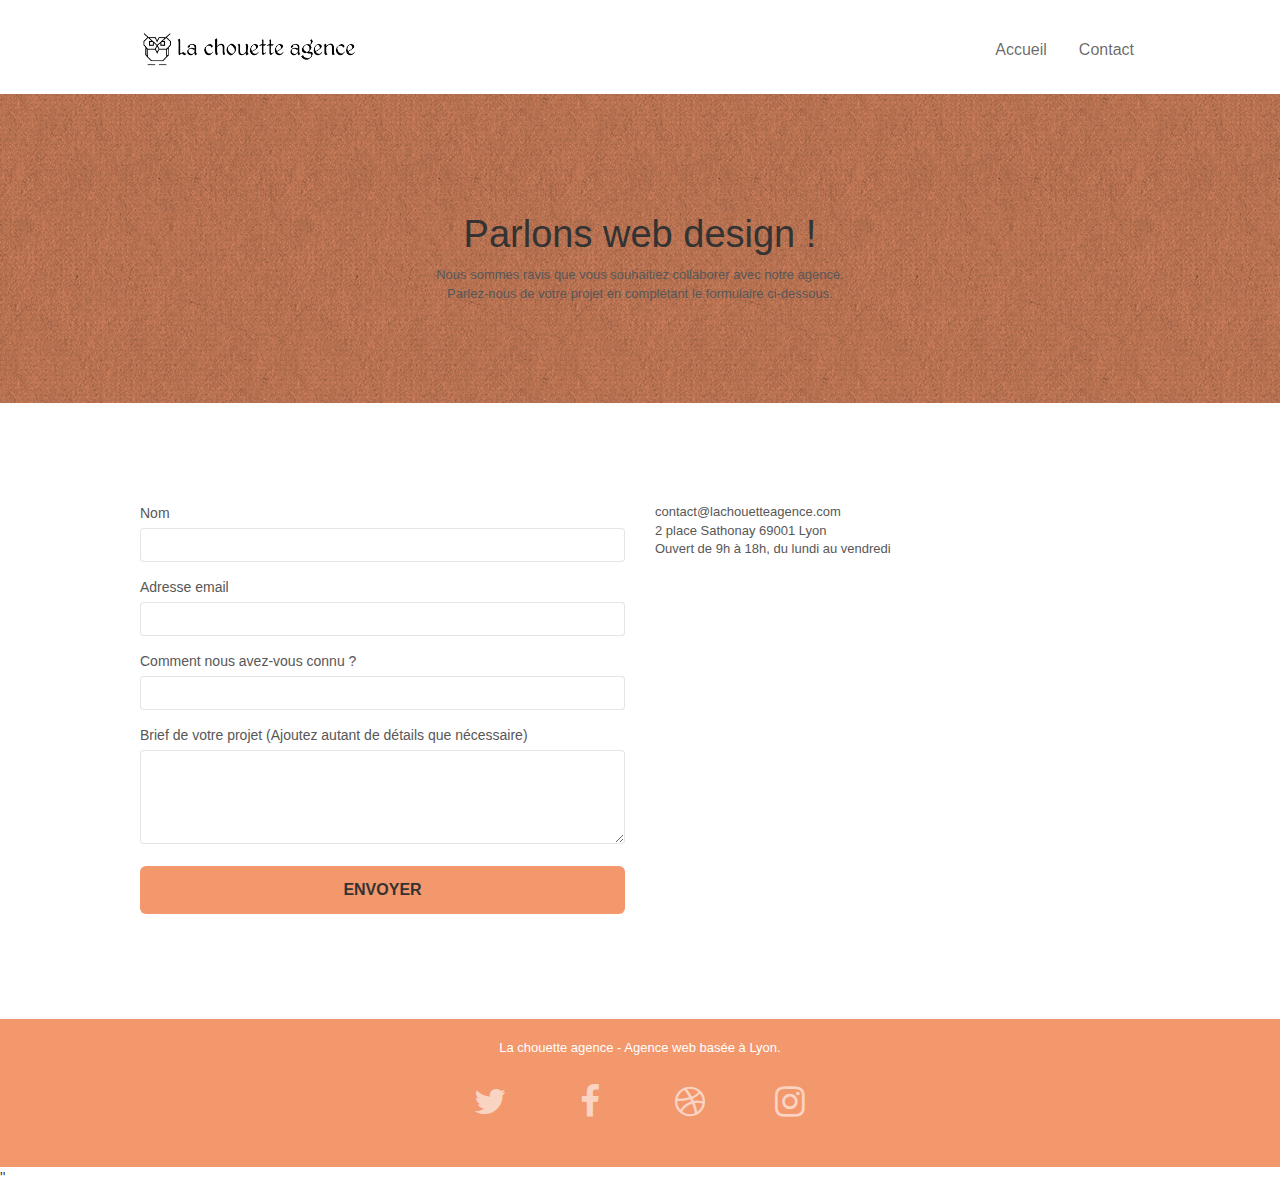
==== contact.html @ ad99aff8 "Allègement et redimensionnement des images, correction des icones réseaux sociaux, correction des ba" ====
<!doctype html>
<html lang="fr">
<head>
    <meta charset="utf-8">
    <meta name="keywords" content="">
    <meta name="description" content="">
    <meta name="viewport" content="width=device-width, initial-scale=1.0, viewport-fit=cover">
    <link rel="shortcut icon" type="image/jpg" href="favicon.jpg">
    
	<link rel="stylesheet" type="text/css" href="./css/bootstrap.css">
	<link rel="stylesheet" type="text/css" href="style.css">
	<link rel="stylesheet" type="text/css" href="./css/font-awesome.css">
	<link rel="stylesheet" type="text/css" href="./css/et-line.css">
	
    <title>Contact</title>

    
<!-- Analytics -->
 
<!-- Analytics END -->
    
</head>
<body>

	<!-- bloc-0 -->
	<header class="bloc bgc-white l-bloc " id="bloc-0">
		<div class="container bloc-sm">
			<nav class="navbar row">
				<div class="navbar-header">
					<a class="navbar-brand" href="index.html">
						<img src="img/la-chouette-agence.png" alt="Logo de la chouette agence, entreprise de Webdesign lyonnaise." height="40" />
					</a>
					<button id="nav-toggle" type="button" class="ui-navbar-toggle navbar-toggle" data-toggle="collapse" data-target=".navbar-1">
						<span class="sr-only">Toggle navigation</span>
						<span class="icon-bar"></span>
						<span class="icon-bar"></span>
						<span class="icon-bar"></span>
					</button>
				</div>
				<div class="collapse navbar-collapse navbar-1 special-dropdown-nav">
					<ul class="site-navigation nav navbar-nav">
						<li>
							<a href="index.html">Accueil</a>
						</li>
						<li>
							<a href="contact.html">Contact</a>
						</li>
					</ul>
				</div>
			</nav>
		</div>
	</header>
	<!-- bloc-0 END -->

	<!-- Principal conteneur -->
	<main class="page-container">
		<!-- bloc-6 -->
		<div class="bloc bg-dots-bg bg-repeat bgc-atomic-tangerine d-bloc bloc-bg-texture texture-paper" id="bloc-6">
			<div class="container bloc-lg">
				<div class="row">
					<div class="col-sm-12">
						<h1 class="text-center hero-bloc-text">
							Parlons web design !
						</h1>
						<p class="text-center mg-lg tight-width-whitespace">
							Nous sommes ravis que vous souhaitiez collaborer avec notre agence.<br>
							Parlez-nous de votre projet en complétant le formulaire ci-dessous.
						</p>
					</div>
				</div>
			</div>
		</div>
		<!-- bloc-6 END -->

		<!-- bloc-7 -->
		<div class="bloc bgc-white l-bloc" id="bloc-7">
			<div class="container bloc-lg">
				<div class="row">
					<div class="col-sm-6">
						<form id="form_1" novalidate success-msg="Your message has been sent." fail-msg="Sorry it seems that our mail server is not responding, Sorry for the inconvenience!">
							<div class="form-group">
								<label for="name">
									Nom
								</label>
								<input type="text" id="name" class="form-control" required />
							</div>
							<div class="form-group">
								<label for="email">
									Adresse email
								</label>
								<input id="email" class="form-control" type="email" required />
							</div>
							<div class="form-group">
								<label for="input_504">
									Comment nous avez-vous connu ?
								</label>
								<input class="form-control" type="text" required id="input_504" />
							</div>
							<div class="form-group">
								<label for="message">
									Brief de votre projet (Ajoutez autant de détails que nécessaire)
								</label>
								<textarea id="message" class="form-control" rows="4" cols="50" required></textarea>
							</div> 
							<button class="bloc-button btn btn-lg btn-block cta-hero btn-atomic-tangerine" type="submit" aria-label="Envoyer">
								Envoyer
							</button>
						</form>
					</div>
					<div class="col-sm-6">
						<p>
							contact@lachouetteagence.com<br>
							2 place Sathonay 69001 Lyon<br>
							Ouvert de 9h à 18h, du lundi au vendredi<br>
						</p>
					</div>
				</div>
			</div>
		</div>
		<!-- bloc-7 END -->

		<!-- ScrollToTop Button -->
		<a class="bloc-button btn btn-d scrollToTop" onclick="scrollToTarget('1')">
			<span class="fa fa-chevron-up"></span>
		</a>
		<!-- ScrollToTop Button END-->
	</main>
	<!-- Principal conteneur END -->

	<!-- Footer - bloc-8 -->
	<footer class="bloc bgc-atomic-tangerine d-bloc" id="bloc-8">
		<div class="container bloc-sm">
			<div class="row">
				<div class="col-sm-12">
					<p class="text-center white">
						La chouette agence - Agence web basée à Lyon.
					</p>
					<div class="row row-no-gutters social">
						<div class="col-sm-3">
							<div class="text-center">
								<a class="social" href="https://twitter.com/" title="Twitter">
									<i class="fa fa-twitter icon-md" ></i>
								</a>
							</div>
						</div>
						<div class="col-sm-3">
							<div class="text-center">
								<a class="social" href="https://fr-fr.facebook.com/" title="Facebook">
									<i class="fa fa-facebook icon-md"></i>
								</a>
							</div>
						</div>
						<div class="col-sm-3">
							<div class="text-center">
								<a class="social" href="https://dribbble.com/" title="Dribble">
									<i class="fa fa-dribbble icon-md"></i>
								</a>
							</div>
						</div>
						<div class="col-sm-3">
							<div class="text-center">
								<a class="social" href="https://www.instagram.com/" title="Instagram">
									<i class="fa fa-instagram icon-md"></i>
								</a>
							</div>
						</div>
					</div>
				</div>
			</div>
		</div>
	</footer>
	<!-- Footer - bloc-8 END -->

	<script src="./js/jquery-2.1.0.js" defer></script>
	<script src="./js/bootstrap.js" defer></script>''
	<script src="./js/blocs.js" defer></script>
	<script src="./js/jqBootstrapValidation.js" defer></script>
	<script src="./js/formHandler.js" defer></script>

</body>
</html>
---- style.css ----
body {
    margin: 0;
    padding: 0;
    background: #FFF;
    overflow-x: hidden;
    -webkit-font-smoothing: antialiased;
    -moz-osx-font-smoothing: grayscale;
}

a,
button {
    transition: all .3s ease-in-out;
    outline: none;
}

a:hover {
    text-decoration: none;
    cursor: pointer;
}

/*#page-loading-blocs-notifaction {
    position: fixed;
    top: 0;
    bottom: 0;
    width: 100%;
    z-index: 100000;
    background: #FFFFFF url("img/pageload-spinner.gif") no-repeat center center;
}*/

.bloc {
    width: 100%;
    clear: both;
    background: 50% 50% no-repeat;
    padding: 0 50px;
    -webkit-background-size: cover;
    -moz-background-size: cover;
    -o-background-size: cover;
    background-size: cover;
    position: relative;
}

.bloc .container {
    padding-left: 0;
    padding-right: 0;
}

.bloc-lg {
    padding: 100px 50px;
}

.bloc-md {
    padding: 50px;
}

.bloc-sm {
    padding: 20px 50px;
}

.bg-center,
.bg-l-edge,
.bg-r-edge,
.bg-t-edge,
.bg-b-edge,
.bg-tl-edge,
.bg-bl-edge,
.bg-tr-edge,
.bg-br-edge,
.bg-repeat {
    -webkit-background-size: auto;
    -moz-background-size: auto;
    -o-background-size: auto;
    background-size: auto;
}

.bg-repeat {
    background: repeat;
}

.bg-t-edge {
    background: top no-repeat;
}

.bloc-bg-texture::before {
    content: "";
    background-size: 2px 2px;
    position: absolute;
    top: 0;
    bottom: 0;
    left: 0;
    right: 0;
}

.texture-paper::before {
    background: url("img/texture-paper.png");
    background-size: 280px 280px;
}

.b-parallax {
    background-attachment: fixed;
}

.d-bloc {
    color: rgba(255, 255, 255, .7);
}

.d-bloc button:hover {
    color: rgba(255, 255, 255, .9);
}

.d-bloc .icon-round,
.d-bloc .icon-square,
.d-bloc .icon-rounded,
.d-bloc .icon-semi-rounded-a,
.d-bloc .icon-semi-rounded-b {
    border-color: rgba(255, 255, 255, .9);
}

.d-bloc .divider-h span {
    border-color: rgba(255, 255, 255, .2);
}

.d-bloc .a-btn,
.d-bloc .navbar a,
.d-bloc .navbar-brand,
.d-bloc a .icon-sm,
.d-bloc a .icon-md,
.d-bloc a .icon-lg,
.d-bloc a .icon-xl,
.d-bloc h1 a,
.d-bloc h2 a,
.d-bloc h3 a,
.d-bloc h4 a,
.d-bloc h5 a,
.d-bloc h6 a,
.d-bloc p a {
    color: rgba(255, 255, 255, .6);
}

.d-bloc .a-btn:hover,
.d-bloc .navbar a:hover,
.d-bloc .navbar-brand:hover,
.d-bloc a:hover .icon-sm,
.d-bloc a:hover .icon-md,
.d-bloc a:hover .icon-lg,
.d-bloc a:hover .icon-xl,
.d-bloc h1 a:hover,
.d-bloc h2 a:hover,
.d-bloc h3 a:hover,
.d-bloc h4 a:hover,
.d-bloc h5 a:hover,
.d-bloc h6 a:hover,
.d-bloc p a:hover {
    color: rgba(255, 255, 255, 1);
}

.d-bloc .navbar-toggle .icon-bar {
    background: rgba(255, 255, 255, 1);
}

.d-bloc .btn-wire,
.d-bloc .btn-wire:hover {
    color: rgba(255, 255, 255, 1);
    border-color: rgba(255, 255, 255, 1);
}

.d-bloc .panel {
    color: rgba(0, 0, 0, .5);
}

.d-bloc .panel button:hover {
    color: rgba(0, 0, 0, .7);
}

.d-bloc .panel icon {
    border-color: rgba(0, 0, 0, .7);
}

.d-bloc .panel .divider-h span {
    border-color: rgba(0, 0, 0, .1);
}

.d-bloc .panel .a-btn {
    color: rgba(0, 0, 0, .6);
}

.d-bloc .panel .a-btn:hover {
    color: rgba(0, 0, 0, 1);
}

.d-bloc .panel .btn-wire,
.d-bloc .panel .btn-wire:hover {
    color: rgba(0, 0, 0, .7);
    border-color: rgba(0, 0, 0, .3);
}

.d-bloc .panel,
.l-bloc {
    color: rgba(0, 0, 0, .5);
}

.d-bloc .panel button:hover,
.l-bloc button:hover {
    color: rgba(0, 0, 0, .7);
}

.l-bloc .icon-round,
.l-bloc .icon-square,
.l-bloc .icon-rounded,
.l-bloc .icon-semi-rounded-a,
.l-bloc .icon-semi-rounded-b {
    border-color: rgba(0, 0, 0, .7);
}

.d-bloc .panel .divider-h span,
.l-bloc .divider-h span {
    border-color: rgba(0, 0, 0, .1);
}

.d-bloc .panel .a-btn,
.l-bloc .a-btn,
.l-bloc .navbar a,
.l-bloc .navbar-brand,
.l-bloc a .icon-sm,
.l-bloc a .icon-md,
.l-bloc a .icon-lg,
.l-bloc a .icon-xl,
.l-bloc h1 a,
.l-bloc h2 a,
.l-bloc h3 a,
.l-bloc h4 a,
.l-bloc h5 a,
.l-bloc h6 a,
.l-bloc p a {
    color: rgba(0, 0, 0, .6);
}

.d-bloc .panel .a-btn:hover,
.l-bloc .a-btn:hover,
.l-bloc .navbar a:hover,
.l-bloc .navbar-brand:hover,
.l-bloc a:hover .icon-sm,
.l-bloc a:hover .icon-md,
.l-bloc a:hover .icon-lg,
.l-bloc a:hover .icon-xl,
.l-bloc h1 a:hover,
.l-bloc h2 a:hover,
.l-bloc h3 a:hover,
.l-bloc h4 a:hover,
.l-bloc h5 a:hover,
.l-bloc h6 a:hover,
.l-bloc p a:hover {
    color: rgba(0, 0, 0, 1);
}

.l-bloc .navbar-toggle .icon-bar {
    color: rgba(0, 0, 0, .6);
}

.d-bloc .panel .btn-wire,
.d-bloc .panel .btn-wire:hover,
.l-bloc .btn-wire,
.l-bloc .btn-wire:hover {
    color: rgba(0, 0, 0, .7);
    border-color: rgba(0, 0, 0, .3);
}

.voffset {
    margin-top: 30px;
}

.voffset-lg {
    margin-top: 80px;
}

.row-no-gutters {
    margin-right: 0;
    margin-left: 0;
}

.row.row-no-gutters > [class^="col-"],
.row.row-no-gutters > [class*=" col-"] {
    padding-right: 0;
    padding-left: 0;
}

#bloc-1-hero h1 {
    font-size: 32px;
}

.navbar {
    margin-bottom: 0;
    z-index: 1;
}

.navbar-brand {
    height: auto;
    padding: 3px 15px;
    font-size: 25px;
    font-weight: normal;
    font-weight: 600;
    line-height: 44px;
}

.navbar-brand img {
    max-height: 200px;
    margin: 0 5px 0 0;
    display: inline;
}

.navbar-brand img[src$=svg] {
    min-width: 100px;
}

.nav-center .navbar-brand img {
    margin: 0;
}

.navbar .nav {
    padding-top: 2px;
    margin-right: -16px;
    float: right;
    z-index: 1;
}

.nav > li {
    float: left;
    margin-top: 4px;
    font-size: 16px;
}

.navbar-nav .open .dropdown-menu > li > a {
    text-align: inherit;
}

.nav > li a:hover,
.nav > li a:focus {
    background: transparent;
}

.navbar-toggle {
    margin: 10px 10px 0 0;
    border: 0px;
}

.navbar-toggle:hover {
    background: transparent;
}

.navbar-toggle .icon-bar {
    background-color: rgba(0, 0, 0, .5);
    width: 26px;
}

.nav-invert .navbar .nav {
    float: left;
}

.nav-invert .navbar-header,
.nav-invert .navbar-brand {
    float: right;
    position: relative;
    z-index: 2;
}

@media (min-width: 768px) {
    .site-navigation {
        position: absolute;
        top: 50%;
        right: 20px;
        transform: translate(0, -50%);
        -webkit-transform: translateY(-50%);
    }
    .nav > li .dropdown-menu a,
    .nav > li .dropdown-menu a:hover {
        color: #484848;
    }
    .nav-invert .site-navigation {
        left: 0;
        right: 0;
    }
    .nav-center {
        text-align: center;
    }
    .nav-center .navbar-header {
        width: 100%;
    }
    .nav-center .navbar-header,
    .nav-center .navbar-brand,
    .nav-center .nav > li {
        float: none;
        display: inline-block;
    }
    .nav-center .site-navigation {
        position: relative;
        width: 100%;
        right: 0;
        margin-right: 0px;
        margin-top: 20px;
    }
    .nav-center.mini-nav .navbar-toggle {
        float: none;
        margin: 10px auto 0;
    }
}

.nav > li > .dropdown a {
    background: none;
    display: block;
    padding: 14px 15px;
}

nav .caret {
    margin: 0 5px;
}

.dropdown-menu .dropdown-menu {
    top: -8px;
    left: 100%;
}

.dropdown-menu .dropmenu-flow-right {
    top: 100%;
    left: 0;
    margin-left: -1px;
    border-top-left-radius: 0;
    border-top-right-radius: 0;
}

.dropdown-menu .dropdown span {
    border: 4px solid black;
    border-top-color: transparent;
    border-right-color: transparent;
    border-bottom-color: transparent;
    margin: 6px -5px 0 0;
    float: right;
}

.mg-md {
    margin-top: 10px;
    margin-bottom: 20px;
}

.mg-lg {
    margin-top: 10px;
    margin-bottom: 40px;
}

.btn {
    margin: 0 5px 5px 0;
}

.btn.pull-right {
    margin: 0 0 5px 5px;
}

.btn-d,
.btn-d:hover,
.btn-d:focus {
    color: #FFF;
    background: rgba(0, 0, 0, .3);
}

button {
    outline: none;
}

.btn-rd {
    border-radius: 40px;
}

.btn-clean {
    border: 1px solid rgba(0, 0, 0, .08);
    border-bottom-color: rgba(0, 0, 0, .1);
    text-shadow: 0 1px 0 rgba(0, 0, 1, .1);
    box-shadow: 0 1px 3px rgba(0, 0, 1, .25), inset 0 1px 0 0 rgba(255, 255, 255, .15);
}

.icon-md {
    font-size: 30px;
}

.icon-lg {
    font-size: 60px;
}

.sm-shadow {
    text-shadow: 0 1px 2px rgba(0, 0, 0, .3);
}

.panel-sq,
.panel-sq .panel-heading,
.panel-sq .panel-footer {
    border-radius: 0;
}

.panel-rd {
    border-radius: 30px;
}

.panel-rd .panel-heading {
    border-radius: 29px 29px 0 0;
}

.panel-rd .panel-footer {
    border-radius: 0 0 29px 29px;
}

.form-control {
    border-color: rgba(0, 0, 0, .1);
    box-shadow: none;
}

.scrollToTop {
    width: 40px;
    height: 40px;
    position: fixed;
    bottom: 20px;
    right: 20px;
    opacity: 0;
    z-index: 500;
    transition: all .3s ease-in-out;
}

.scrollToTop span {
    margin-top: 6px;
}

.showScrollTop {
    font-size: 14px;
    opacity: 1;
}

a[data-lightbox] {
    position: relative;
    display: block;
    text-align: center;
}

a[data-lightbox]:hover::before {
    content: "+";
    font-family: "HelveticaNeue-Light", "Helvetica Neue Light", "Helvetica Neue", Helvetica, Arial;
    font-size: 32px;
    width: 50px;
    height: 50px;
    margin-left: -25px;
    border-radius: 50%;
    background: rgba(0, 0, 0, .6);
    color: #FFF;
    font-weight: 100;
    z-index: 1;
    position: absolute;
    top: 50%;
    transform: translateY(-50%);
    -webkit-transform: translateY(-50%);
}

a[data-lightbox]:hover img {
    opacity: 0.6;
    -webkit-animation-fill-mode: none;
    animation-fill-mode: none;
}

#lightbox-modal {
    display: flex;
    align-items: center;
}

#lightbox-modal .modal-dialog {
    width: 90%;
    max-width: 900px;
    margin: 0 auto 0;
}

#lightbox-modal .modal-dialog img {
    max-height: 90vh;
    margin: 0 auto;
}

.lightbox-caption {
    padding: 20px;
    color: #FFF;
    background: rgba(0, 0, 0, .5);
    position: absolute;
    left: 15px;
    right: 15px;
    bottom: 5px;
}

.close-lightbox {
    color: #FFF;
    font-size: 30px;
    position: absolute;
    top: 20px;
    right: 20px;
    z-index: 20;
    background: rgba(0, 0, 0, .5);
    border: none;
    line-height: 30px;
    padding: 0 9px 5px;
    opacity: 0.3;
}

.close-lightbox:hover,
.next-lightbox:hover,
.prev-lightbox:hover {
    opacity: 1.0;
    color: #FFF;
}

.next-lightbox,
.prev-lightbox {
    font-size: 20px;
    color: rgba(255, 255, 255, .9);
    background: rgba(0, 0, 0, .5);
    transition: all .2s ease-in-out;
    position: absolute;
    top: 45%;
    z-index: 1;
    opacity: 0.4;
}

.next-lightbox {
    padding: 6px 8px 1px 13px;
    right: 25px;
}

.prev-lightbox {
    padding: 6px 13px 1px 10px;
    left: 25px;
}

.snapshot-lb .modal-body {
    padding-bottom: 45px;
}

.snapshot-lb .lightbox-caption {
    padding: 0;
    color: rgba(0, 0, 0, .5);
    background: none;
}

h1,
h2,
h3,
h4,
h5,
h6,
p,
label,
.btn,
a {
    font-family: "helvetica";
    font-weight: 400;
    color: #575757;
}

.container {
    max-width: 1000px;
}

.hero-bloc-text {
    font-size: 38px;
}

.hero-bloc-text-sub {
    font-size: 36px;
}

.statement-bloc-text {
    line-height: 26px;
    font-style: italic;
    font-size: 20px;
    text-align: center;
    font-weight: lighter;
    max-width: 520px;
    margin: auto auto auto auto;
}

p {
    font-size: 13px;
}

.tight-width-whitespace {
    max-width: 600px;
    margin: auto auto auto auto;
}

.h1 {
    font-size: 20px;
    font-family: "Open Sans";
}

.cta-hero {
    margin-top: 22px;
    color: #FFFFFF;
    text-transform: uppercase;
    padding: 12px 28px 12px 28px;
    font-size: 16px;
    font-weight: 700;
}

.social {
    max-width: 400px;
    margin: 20px auto 20px auto;
    font-size: 35px;
}

h2 {
    font-size: 22px;
    line-height: 1.4em;
}

h3 {
    font-size: 15px;
    text-transform: uppercase;
    font-weight: 700;
    color: #333333;
}




.med-width-whitespace {
    max-width: 800px;
    margin: auto auto auto auto;
    box-shadow: 0px 0px 0px #000000;
}

h1 {
    color: #333333;
}

h4 {
    color: #333333;
}

.icons {
    margin-bottom: 14px;
    margin-top: 24px;
}

.white {
    color: #FFFFFF;
}

.portfolio-thumb {
    margin-bottom: 24px;
}

.portfolio-row {
    margin-bottom: 44px;
    margin-top: 50px;
}

.avatar {
    box-shadow: 0px 4px 9px rgba(0, 0, 0, 0.3);
}

.black-background {
    background-color: rgba(165, 147, 99, 0.7);
    padding: 40px 40px 40px 40px;
}

.bold-link {
    font-weight: 900;
    text-decoration: underline;
}

.bgc-white {
    background-color: #FFFFFF;
}

.bgc-dark-slate-blue {
    background-color: #364577;
}

.bgc-atomic-tangerine {
    background-color: #F3976C;
}

.tc-white {
    color: #F3976C;
}

.btn-atomic-tangerine {
    background: #F3976C;
    color: #333333;
}

.btn-atomic-tangerine:hover {
    background: #c27956;
    color: #FFFFFF;
}

.ltc-white {
    color: #FFFFFF;
}

.ltc-white:hover {
    color: #cccccc;
}

.ltc-atomic-tangerine {
    color: #F3976C;
}

.ltc-atomic-tangerine:hover {
    color: #c27956;
}

.icon-dark-slate-blue {
    color: #364577;
    border-color: #364577;
}

.bg-dots-bg {
    background-image: url("images/dots-bg.png");
}

.bg-lines-h2-bg {
    background-image: url("images/lines-h2-bg.png");
}

.bg-banniere {
    background-image: url("images/la-chouette-agence-banniere.jpg");
}

.bg-presentation {
    background-image: url("images/image-de-presentation.jpg");
}


.presentation{
    font-size: 23px;
    width: 70%;
    max-width: 800px;
    text-align: center;
    padding-bottom: 20px;
    margin-left: 15%;
}

.realisation{
    font-size: 23px;
    width: 50%;
    margin-left: 25%;
}

a{
    border : 1px solid transparent;
}





@media (max-width: 1024px) {
    .bloc {
        padding-left: 20px;
        padding-right: 20px;
    }
    .bloc.full-width-bloc,
    .bloc-tile-2.full-width-bloc .container,
    .bloc-tile-3.full-width-bloc .container,
    .bloc-tile-4.full-width-bloc .container {
        padding-left: 0;
        padding-right: 0;
    }
}

@media (max-width: 992px) and (min-width: 768px) {
    .navbar .nav {
        max-width: 80%
    }
    .nav-center.navbar .nav {
        max-width: 100%
    }
}

@media only screen and (min-device-width: 768px) and (max-device-width: 1024px) and (orientation: landscape) {
    .b-parallax {
        background-attachment: scroll;
    }
}

@media only screen and (min-device-width: 1024px) and (max-device-width: 1366px) and (-webkit-min-device-pixel-ratio: 1.5) {
    .b-parallax {
        background-attachment: scroll;
    }
}

@media (max-width: 991px) {
    .container {
        width: 100%;
    }
    .b-parallax {
        background-attachment: scroll;
    }
    .page-container,
    #hero-bloc {
        overflow-x: hidden;
        position: relative;
    }
    .bloc {
        padding-left: constant(safe-area-inset-left);
        padding-right: constant(safe-area-inset-right);
    }
    .bloc-group,
    .bloc-group .bloc {
        display: block;
        width: 100%;
    }
    .bloc-fill-screen .fill-bloc-top-edge,
    .bloc-fill-screen .fill-bloc-bottom-edge {
        padding: 0 20px;
        padding-left: constant(safe-area-inset-left);
        padding-right: constant(safe-area-inset-right);
    }
}

@media (max-width: 767px) {
    .page-container {
        overflow-x: hidden;
        position: relative;
    }
    h1,
    h2,
    h3,
    h4,
    h5,
    h6,
    p,
    #disqus_thread {
        padding-left: 10px;
        padding-right: 10px;
    }
    .b-parallax {
        background-attachment: scroll;
    }
    .navbar .nav {
        padding-top: 0;
        border-top: 1px solid rgba(0, 0, 0, .2);
        float: none;
    }
    .navbar.row {
        margin-left: 0;
        margin-right: 0;
    }
    .site-navigation {
        position: inherit;
        transform: none;
        -webkit-transform: none;
        -ms-transform: none;
    }
    .nav > li {
        margin-top: 0;
        border-bottom: 1px solid rgba(0, 0, 0, .1);
        background: rgba(0, 0, 0, .05);
        text-align: left;
        padding-left: 15px;
        width: 100%;
    }
    .nav > li:hover {
        background: rgba(0, 0, 0, .08);
    }
    .dropdown .dropdown a .caret {
        float: none;
        margin: 5px 0 0 10px;
        border: 4px solid black;
        border-bottom-color: transparent;
        border-right-color: transparent;
        border-left-color: transparent;
    }
    #hero-bloc .navbar .nav {
        background: rgba(0, 0, 0, .8);
    }
    #hero-bloc .navbar .nav a {
        color: rgba(255, 255, 255, .6);
    }
    .hero {
        padding: 50px 0;
    }
    .hero-nav {
        left: -1px;
        right: -1px;
    }
    .navbar-collapse {
        padding: 0;
        overflow-x: hidden;
        -webkit-box-shadow: none;
        box-shadow: none;
    }
    .navbar-brand img {
        max-height: 40px;
        width: auto;
    }
    .nav-invert .navbar-header {
        float: none;
        width: 100%;
    }
    .nav-invert .navbar-toggle {
        float: left;
        margin-left: 10px;
    }
    .bloc {
        padding-left: 0;
        padding-right: 0;
    }
    .bloc-xxl,
    .bloc-xl,
    .bloc-lg {
        padding: 40px 0;
    }
    .bloc-sm,
    .bloc-md {
        padding-left: 0;
        padding-right: 0;
    }
    .bloc-tile-2 .container,
    .bloc-tile-3 .container,
    .bloc-tile-4 .container,
    .bloc-fill-screen .fill-bloc-top-edge,
    .bloc-fill-screen .fill-bloc-bottom-edge {
        padding-left: 0;
        padding-right: 0;
    }
    .a-block {
        padding: 0 10px;
    }
    .btn-dwn {
        display: none;
    }
    .voffset {
        margin-top: 5px;
    }
    .voffset-md {
        margin-top: 20px;
    }
    .voffset-lg {
        margin-top: 30px;
    }
    form {
        padding: 5px;
    }
    .close-lightbox {
        display: inline-block;
    }
    .blocsapp-device-iphone5 {
        background-size: 216px 425px;
        padding-top: 60px;
        width: 216px;
        height: 425px;
    }
    .blocsapp-device-iphone5 img {
        width: 180px;
        height: 320px;
    }
}

@media (max-width: 400px) {
    .bloc {
        padding-left: 0;
        padding-right: 0;
    }
}

@media (max-width: 767px) {
    .bloc-mob-center-text {
        text-align: center;
    }
}
---- css/et-line.css ----
@font-face {
    font-family: et-line;
    src: url(../fonts/et-line.eot);
    src: url(../fonts/et-line.eot?#iefix) format('embedded-opentype'), url(../fonts/et-line.woff) format('woff'), url(../fonts/et-line.ttf) format('truetype'), url(../fonts/et-line.svg#et-line) format('svg');
    font-weight: 400;
    font-style: normal
}

.et-icon-adjustments,
.et-icon-alarmclock,
.et-icon-anchor,
.et-icon-aperture,
.et-icon-attachment,
.et-icon-bargraph,
.et-icon-basket,
.et-icon-beaker,
.et-icon-bike,
.et-icon-book-open,
.et-icon-briefcase,
.et-icon-browser,
.et-icon-calendar,
.et-icon-camera,
.et-icon-caution,
.et-icon-chat,
.et-icon-circle-compass,
.et-icon-clipboard,
.et-icon-clock,
.et-icon-cloud,
.et-icon-compass,
.et-icon-desktop,
.et-icon-dial,
.et-icon-document,
.et-icon-documents,
.et-icon-download,
.et-icon-dribbble,
.et-icon-edit,
.et-icon-envelope,
.et-icon-expand,
.et-icon-facebook,
.et-icon-flag,
.et-icon-focus,
.et-icon-gears,
.et-icon-genius,
.et-icon-gift,
.et-icon-global,
.et-icon-globe,
.et-icon-googleplus,
.et-icon-grid,
.et-icon-happy,
.et-icon-hazardous,
.et-icon-heart,
.et-icon-hotairballoon,
.et-icon-hourglass,
.et-icon-key,
.et-icon-laptop,
.et-icon-layers,
.et-icon-lifesaver,
.et-icon-lightbulb,
.et-icon-linegraph,
.et-icon-linkedin,
.et-icon-lock,
.et-icon-magnifying-glass,
.et-icon-map,
.et-icon-map-pin,
.et-icon-megaphone,
.et-icon-mic,
.et-icon-mobile,
.et-icon-newspaper,
.et-icon-notebook,
.et-icon-paintbrush,
.et-icon-paperclip,
.et-icon-pencil,
.et-icon-phone,
.et-icon-picture,
.et-icon-pictures,
.et-icon-piechart,
.et-icon-presentation,
.et-icon-pricetags,
.et-icon-printer,
.et-icon-profile-female,
.et-icon-profile-male,
.et-icon-puzzle,
.et-icon-quote,
.et-icon-recycle,
.et-icon-refresh,
.et-icon-ribbon,
.et-icon-rss,
.et-icon-sad,
.et-icon-scissors,
.et-icon-scope,
.et-icon-search,
.et-icon-shield,
.et-icon-speedometer,
.et-icon-strategy,
.et-icon-streetsign,
.et-icon-tablet,
.et-icon-target,
.et-icon-telescope,
.et-icon-toolbox,
.et-icon-tools,
.et-icon-tools-2,
.et-icon-trophy,
.et-icon-tumblr,
.et-icon-twitter,
.et-icon-upload,
.et-icon-video,
.et-icon-wallet,
.et-icon-wine {
    font-family: et-line;
    speak: none;
    font-style: normal;
    font-weight: 400;
    font-variant: normal;
    text-transform: none;
    line-height: 1;
    -webkit-font-smoothing: antialiased;
    -moz-osx-font-smoothing: grayscale;
    display: inline-block
}

.et-icon-mobile:before {
    content: "\e000"
}

.et-icon-laptop:before {
    content: "\e001"
}

.et-icon-desktop:before {
    content: "\e002"
}

.et-icon-tablet:before {
    content: "\e003"
}

.et-icon-phone:before {
    content: "\e004"
}

.et-icon-document:before {
    content: "\e005"
}

.et-icon-documents:before {
    content: "\e006"
}

.et-icon-search:before {
    content: "\e007"
}

.et-icon-clipboard:before {
    content: "\e008"
}

.et-icon-newspaper:before {
    content: "\e009"
}

.et-icon-notebook:before {
    content: "\e00a"
}

.et-icon-book-open:before {
    content: "\e00b"
}

.et-icon-browser:before {
    content: "\e00c"
}

.et-icon-calendar:before {
    content: "\e00d"
}

.et-icon-presentation:before {
    content: "\e00e"
}

.et-icon-picture:before {
    content: "\e00f"
}

.et-icon-pictures:before {
    content: "\e010"
}

.et-icon-video:before {
    content: "\e011"
}

.et-icon-camera:before {
    content: "\e012"
}

.et-icon-printer:before {
    content: "\e013"
}

.et-icon-toolbox:before {
    content: "\e014"
}

.et-icon-briefcase:before {
    content: "\e015"
}

.et-icon-wallet:before {
    content: "\e016"
}

.et-icon-gift:before {
    content: "\e017"
}

.et-icon-bargraph:before {
    content: "\e018"
}

.et-icon-grid:before {
    content: "\e019"
}

.et-icon-expand:before {
    content: "\e01a"
}

.et-icon-focus:before {
    content: "\e01b"
}

.et-icon-edit:before {
    content: "\e01c"
}

.et-icon-adjustments:before {
    content: "\e01d"
}

.et-icon-ribbon:before {
    content: "\e01e"
}

.et-icon-hourglass:before {
    content: "\e01f"
}

.et-icon-lock:before {
    content: "\e020"
}

.et-icon-megaphone:before {
    content: "\e021"
}

.et-icon-shield:before {
    content: "\e022"
}

.et-icon-trophy:before {
    content: "\e023"
}

.et-icon-flag:before {
    content: "\e024"
}

.et-icon-map:before {
    content: "\e025"
}

.et-icon-puzzle:before {
    content: "\e026"
}

.et-icon-basket:before {
    content: "\e027"
}

.et-icon-envelope:before {
    content: "\e028"
}

.et-icon-streetsign:before {
    content: "\e029"
}

.et-icon-telescope:before {
    content: "\e02a"
}

.et-icon-gears:before {
    content: "\e02b"
}

.et-icon-key:before {
    content: "\e02c"
}

.et-icon-paperclip:before {
    content: "\e02d"
}

.et-icon-attachment:before {
    content: "\e02e"
}

.et-icon-pricetags:before {
    content: "\e02f"
}

.et-icon-lightbulb:before {
    content: "\e030"
}

.et-icon-layers:before {
    content: "\e031"
}

.et-icon-pencil:before {
    content: "\e032"
}

.et-icon-tools:before {
    content: "\e033"
}

.et-icon-tools-2:before {
    content: "\e034"
}

.et-icon-scissors:before {
    content: "\e035"
}

.et-icon-paintbrush:before {
    content: "\e036"
}

.et-icon-magnifying-glass:before {
    content: "\e037"
}

.et-icon-circle-compass:before {
    content: "\e038"
}

.et-icon-linegraph:before {
    content: "\e039"
}

.et-icon-mic:before {
    content: "\e03a"
}

.et-icon-strategy:before {
    content: "\e03b"
}

.et-icon-beaker:before {
    content: "\e03c"
}

.et-icon-caution:before {
    content: "\e03d"
}

.et-icon-recycle:before {
    content: "\e03e"
}

.et-icon-anchor:before {
    content: "\e03f"
}

.et-icon-profile-male:before {
    content: "\e040"
}

.et-icon-profile-female:before {
    content: "\e041"
}

.et-icon-bike:before {
    content: "\e042"
}

.et-icon-wine:before {
    content: "\e043"
}

.et-icon-hotairballoon:before {
    content: "\e044"
}

.et-icon-globe:before {
    content: "\e045"
}

.et-icon-genius:before {
    content: "\e046"
}

.et-icon-map-pin:before {
    content: "\e047"
}

.et-icon-dial:before {
    content: "\e048"
}

.et-icon-chat:before {
    content: "\e049"
}

.et-icon-heart:before {
    content: "\e04a"
}

.et-icon-cloud:before {
    content: "\e04b"
}

.et-icon-upload:before {
    content: "\e04c"
}

.et-icon-download:before {
    content: "\e04d"
}

.et-icon-target:before {
    content: "\e04e"
}

.et-icon-hazardous:before {
    content: "\e04f"
}

.et-icon-piechart:before {
    content: "\e050"
}

.et-icon-speedometer:before {
    content: "\e051"
}

.et-icon-global:before {
    content: "\e052"
}

.et-icon-compass:before {
    content: "\e053"
}

.et-icon-lifesaver:before {
    content: "\e054"
}

.et-icon-clock:before {
    content: "\e055"
}

.et-icon-aperture:before {
    content: "\e056"
}

.et-icon-quote:before {
    content: "\e057"
}

.et-icon-scope:before {
    content: "\e058"
}

.et-icon-alarmclock:before {
    content: "\e059"
}

.et-icon-refresh:before {
    content: "\e05a"
}

.et-icon-happy:before {
    content: "\e05b"
}

.et-icon-sad:before {
    content: "\e05c"
}

.et-icon-facebook:before {
    content: "\e05d"
}

.et-icon-twitter:before {
    content: "\e05e"
}

.et-icon-googleplus:before {
    content: "\e05f"
}

.et-icon-rss:before {
    content: "\e060"
}

.et-icon-tumblr:before {
    content: "\e061"
}

.et-icon-linkedin:before {
    content: "\e062"
}

.et-icon-dribbble:before {
    content: "\e063"
}
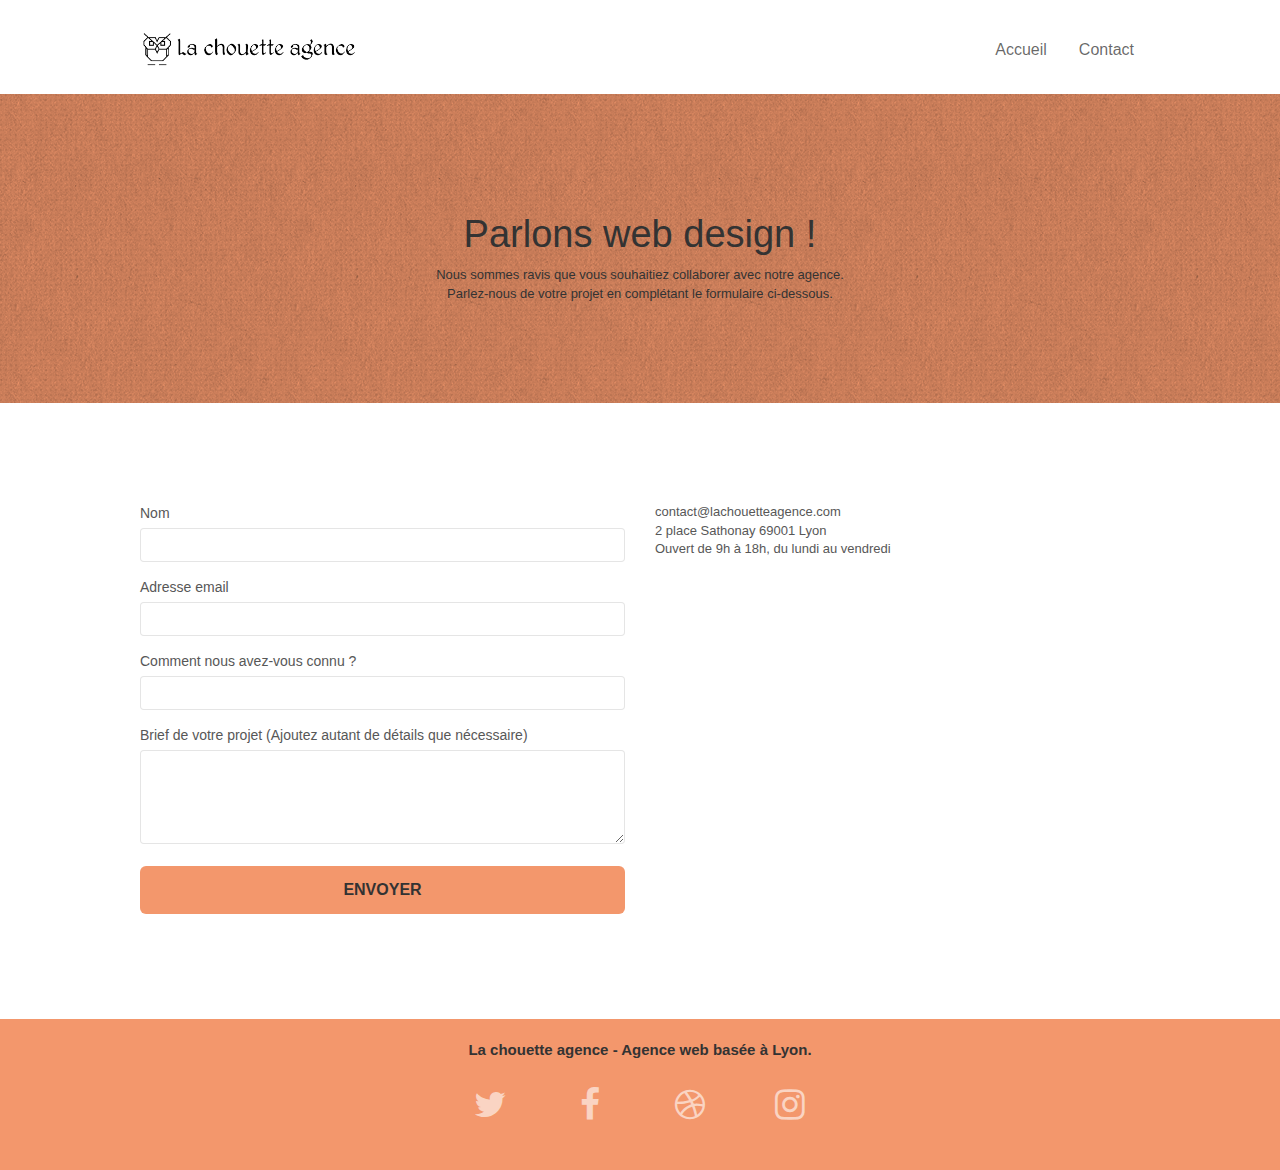
==== commit 63a2d249: "Correction formulaire, ajout chevron scroll, diverses corrections de contraste" ====
--- a/contact.html
+++ b/contact.html
@@ -62,7 +62,7 @@
 						<h1 class="text-center hero-bloc-text">
 							Parlons web design !
 						</h1>
-						<p class="text-center mg-lg tight-width-whitespace">
+						<p class="text-center mg-lg tight-width-whitespace grey">
 							Nous sommes ravis que vous souhaitiez collaborer avec notre agence.<br>
 							Parlez-nous de votre projet en complétant le formulaire ci-dessous.
 						</p>
@@ -77,7 +77,7 @@
 			<div class="container bloc-lg">
 				<div class="row">
 					<div class="col-sm-6">
-						<form id="form_1" novalidate success-msg="Your message has been sent." fail-msg="Sorry it seems that our mail server is not responding, Sorry for the inconvenience!">
+						<form method="POST" action="includes/form_1.php" id="form_1" novalidate >
 							<div class="form-group">
 								<label for="name">
 									Nom
@@ -132,7 +132,7 @@
 		<div class="container bloc-sm">
 			<div class="row">
 				<div class="col-sm-12">
-					<p class="text-center white">
+					<p class="text-center">
 						La chouette agence - Agence web basée à Lyon.
 					</p>
 					<div class="row row-no-gutters social">
@@ -172,8 +172,8 @@
 	<!-- Footer - bloc-8 END -->
 
 	<script src="./js/jquery-2.1.0.js" defer></script>
-	<script src="./js/bootstrap.js" defer></script>''
-	<script src="./js/blocs.js" defer></script>
+	<script src="./js/bootstrap.js" defer></script>
+		<script src="./js/blocs.js" defer></script>
 	<script src="./js/jqBootstrapValidation.js" defer></script>
 	<script src="./js/formHandler.js" defer></script>
 
--- a/style.css
+++ b/style.css
@@ -91,7 +91,7 @@
 }
 
 .texture-paper::before {
-    background: url("img/texture-paper.png");
+    background: url("images/texture-paper.png");
     background-size: 280px 280px;
 }
 
@@ -532,8 +532,8 @@
 
 a[data-lightbox] {
     position: relative;
-    display: block;
-    text-align: center;
+    display: flex;
+    justify-content: center;
 }
 
 a[data-lightbox]:hover::before {
@@ -757,7 +757,7 @@
 }
 
 .black-background {
-    background-color: rgba(165, 147, 99, 0.7);
+    background-color: rgba(165, 147, 99, 0.3);
     padding: 40px 40px 40px 40px;
 }
 
@@ -849,7 +849,24 @@
     border : 1px solid transparent;
 }
 
-
+footer p{
+    font-size: 15px;
+    font-weight: bold;
+    color: #333333;
+}
+
+footer a{
+    color: #333333;
+}
+
+.grey{
+    color:#333333;
+}
+
+.ready{
+    background: #F3976C;
+    color: #333333;
+}
 
 
 
@@ -876,13 +893,13 @@
     }
 }
 
-@media only screen and (min-device-width: 768px) and (max-device-width: 1024px) and (orientation: landscape) {
+@media only screen and (min-width: 768px) and (max-width: 1024px) and (orientation: landscape) {
     .b-parallax {
         background-attachment: scroll;
     }
 }
 
-@media only screen and (min-device-width: 1024px) and (max-device-width: 1366px) and (-webkit-min-device-pixel-ratio: 1.5) {
+@media only screen and (min-width: 1024px) and (max-width: 1366px) and (-webkit-min-device-pixel-ratio: 1.5) {
     .b-parallax {
         background-attachment: scroll;
     }
@@ -900,20 +917,11 @@
         overflow-x: hidden;
         position: relative;
     }
-    .bloc {
-        padding-left: constant(safe-area-inset-left);
-        padding-right: constant(safe-area-inset-right);
-    }
+
     .bloc-group,
     .bloc-group .bloc {
         display: block;
         width: 100%;
-    }
-    .bloc-fill-screen .fill-bloc-top-edge,
-    .bloc-fill-screen .fill-bloc-bottom-edge {
-        padding: 0 20px;
-        padding-left: constant(safe-area-inset-left);
-        padding-right: constant(safe-area-inset-right);
     }
 }
 
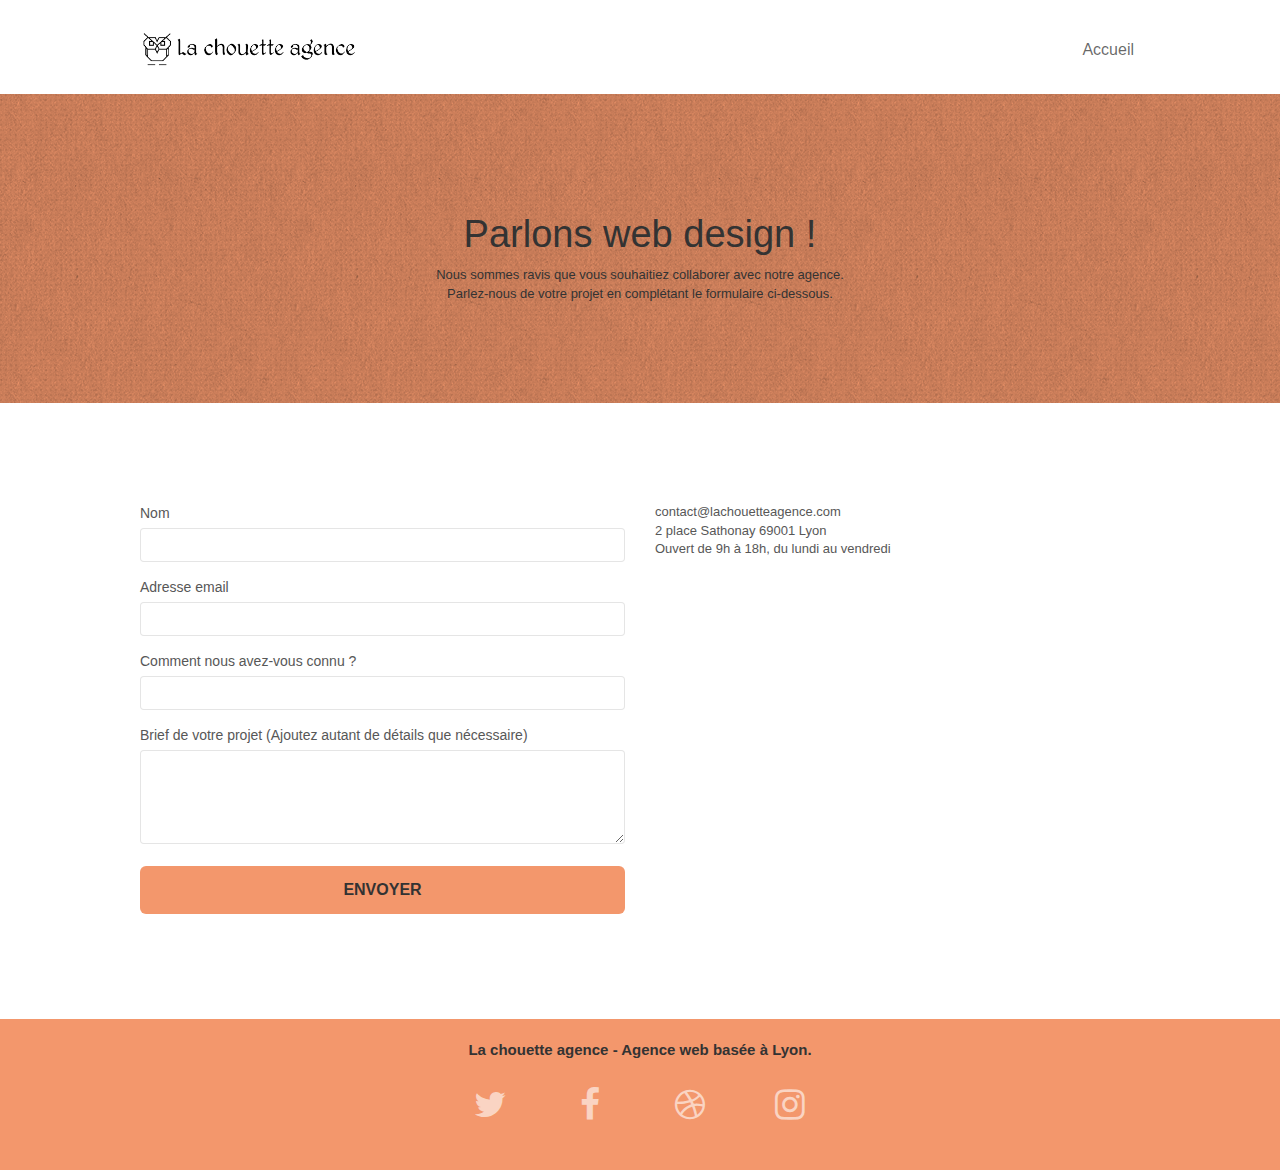
==== commit ddad5510: "Correction div" ====
--- a/contact.html
+++ b/contact.html
@@ -2,8 +2,8 @@
 <html lang="fr">
 <head>
     <meta charset="utf-8">
-    <meta name="keywords" content="">
-    <meta name="description" content="">
+    <meta name="keywords" content="seo, site web, site internet, agence design, Lyon">
+    <meta name="description" content="Contacter la chouette agence, entreprise de webdesign lyonnaise">
     <meta name="viewport" content="width=device-width, initial-scale=1.0, viewport-fit=cover">
     <link rel="shortcut icon" type="image/jpg" href="favicon.jpg">
     
@@ -21,156 +21,154 @@
     
 </head>
 <body>
+	<!-- Principal conteneur -->
+	<div class="page-container">
+		<!-- bloc-0 -->
+		<header class="bloc bgc-white l-bloc " id="bloc-0">
+			<div class="container bloc-sm">
+				<nav class="navbar row">
+					<div class="navbar-header">
+						<a class="navbar-brand" href="index.html">
+							<img src="img/la-chouette-agence.png" alt="Logo de la chouette agence, entreprise de Webdesign lyonnaise." height="40" />
+						</a>
+						<button id="nav-toggle" type="button" class="ui-navbar-toggle navbar-toggle" data-toggle="collapse" data-target=".navbar-1">
+							<span class="sr-only">Toggle navigation</span>
+							<span class="icon-bar"></span>
+							<span class="icon-bar"></span>
+							<span class="icon-bar"></span>
+						</button>
+					</div>
+					<div class="collapse navbar-collapse navbar-1 special-dropdown-nav">
+						<ul class="site-navigation nav navbar-nav">
+							<li>
+								<a href="index.html">Accueil</a>
+							</li>
+						</ul>
+					</div>
+				</nav>
+			</div>
+		</header>
+		<!-- bloc-0 END -->
 
-	<!-- bloc-0 -->
-	<header class="bloc bgc-white l-bloc " id="bloc-0">
-		<div class="container bloc-sm">
-			<nav class="navbar row">
-				<div class="navbar-header">
-					<a class="navbar-brand" href="index.html">
-						<img src="img/la-chouette-agence.png" alt="Logo de la chouette agence, entreprise de Webdesign lyonnaise." height="40" />
-					</a>
-					<button id="nav-toggle" type="button" class="ui-navbar-toggle navbar-toggle" data-toggle="collapse" data-target=".navbar-1">
-						<span class="sr-only">Toggle navigation</span>
-						<span class="icon-bar"></span>
-						<span class="icon-bar"></span>
-						<span class="icon-bar"></span>
-					</button>
-				</div>
-				<div class="collapse navbar-collapse navbar-1 special-dropdown-nav">
-					<ul class="site-navigation nav navbar-nav">
-						<li>
-							<a href="index.html">Accueil</a>
-						</li>
-						<li>
-							<a href="contact.html">Contact</a>
-						</li>
-					</ul>
-				</div>
-			</nav>
-		</div>
-	</header>
-	<!-- bloc-0 END -->
-
-	<!-- Principal conteneur -->
-	<main class="page-container">
-		<!-- bloc-6 -->
-		<div class="bloc bg-dots-bg bg-repeat bgc-atomic-tangerine d-bloc bloc-bg-texture texture-paper" id="bloc-6">
-			<div class="container bloc-lg">
-				<div class="row">
-					<div class="col-sm-12">
-						<h1 class="text-center hero-bloc-text">
-							Parlons web design !
-						</h1>
-						<p class="text-center mg-lg tight-width-whitespace grey">
-							Nous sommes ravis que vous souhaitiez collaborer avec notre agence.<br>
-							Parlez-nous de votre projet en complétant le formulaire ci-dessous.
-						</p>
+		<main>
+			<!-- bloc-6 -->
+			<div class="bloc bg-dots-bg bg-repeat bgc-atomic-tangerine d-bloc bloc-bg-texture texture-paper" id="bloc-6">
+				<div class="container bloc-lg">
+					<div class="row">
+						<div class="col-sm-12">
+							<h1 class="text-center hero-bloc-text">
+								Parlons web design !
+							</h1>
+							<p class="text-center mg-lg tight-width-whitespace grey">
+								Nous sommes ravis que vous souhaitiez collaborer avec notre agence.<br>
+								Parlez-nous de votre projet en complétant le formulaire ci-dessous.
+							</p>
+						</div>
 					</div>
 				</div>
 			</div>
-		</div>
-		<!-- bloc-6 END -->
+			<!-- bloc-6 END -->
 
-		<!-- bloc-7 -->
-		<div class="bloc bgc-white l-bloc" id="bloc-7">
-			<div class="container bloc-lg">
-				<div class="row">
-					<div class="col-sm-6">
-						<form method="POST" action="includes/form_1.php" id="form_1" novalidate >
-							<div class="form-group">
-								<label for="name">
-									Nom
-								</label>
-								<input type="text" id="name" class="form-control" required />
-							</div>
-							<div class="form-group">
-								<label for="email">
-									Adresse email
-								</label>
-								<input id="email" class="form-control" type="email" required />
-							</div>
-							<div class="form-group">
-								<label for="input_504">
-									Comment nous avez-vous connu ?
-								</label>
-								<input class="form-control" type="text" required id="input_504" />
-							</div>
-							<div class="form-group">
-								<label for="message">
-									Brief de votre projet (Ajoutez autant de détails que nécessaire)
-								</label>
-								<textarea id="message" class="form-control" rows="4" cols="50" required></textarea>
-							</div> 
-							<button class="bloc-button btn btn-lg btn-block cta-hero btn-atomic-tangerine" type="submit" aria-label="Envoyer">
-								Envoyer
-							</button>
-						</form>
-					</div>
-					<div class="col-sm-6">
-						<p>
-							contact@lachouetteagence.com<br>
-							2 place Sathonay 69001 Lyon<br>
-							Ouvert de 9h à 18h, du lundi au vendredi<br>
-						</p>
+			<!-- bloc-7 -->
+			<div class="bloc bgc-white l-bloc" id="bloc-7">
+				<div class="container bloc-lg">
+					<div class="row">
+						<div class="col-sm-6">
+							<form method="POST" action="includes/form_1.php" id="form_1" novalidate >
+								<div class="form-group">
+									<label for="name">
+										Nom
+									</label>
+									<input type="text" id="name" class="form-control" required />
+								</div>
+								<div class="form-group">
+									<label for="email">
+										Adresse email
+									</label>
+									<input id="email" class="form-control" type="email" required />
+								</div>
+								<div class="form-group">
+									<label for="input_504">
+										Comment nous avez-vous connu ?
+									</label>
+									<input class="form-control" type="text" required id="input_504" />
+								</div>
+								<div class="form-group">
+									<label for="message">
+										Brief de votre projet (Ajoutez autant de détails que nécessaire)
+									</label>
+									<textarea id="message" class="form-control" rows="4" cols="50" required></textarea>
+								</div> 
+								<button class="bloc-button btn btn-lg btn-block cta-hero btn-atomic-tangerine" type="submit" aria-label="Envoyer">
+									Envoyer
+								</button>
+							</form>
+						</div>
+						<div class="col-sm-6">
+							<p>
+								contact@lachouetteagence.com<br>
+								2 place Sathonay 69001 Lyon<br>
+								Ouvert de 9h à 18h, du lundi au vendredi<br>
+							</p>
+						</div>
 					</div>
 				</div>
 			</div>
-		</div>
-		<!-- bloc-7 END -->
+			<!-- bloc-7 END -->
 
-		<!-- ScrollToTop Button -->
-		<a class="bloc-button btn btn-d scrollToTop" onclick="scrollToTarget('1')">
-			<span class="fa fa-chevron-up"></span>
-		</a>
-		<!-- ScrollToTop Button END-->
-	</main>
-	<!-- Principal conteneur END -->
+			<!-- ScrollToTop Button -->
+			<a class="bloc-button btn btn-d scrollToTop" onclick="scrollToTarget('1')">
+				<span class="fa fa-chevron-up"></span>
+			</a>
+			<!-- ScrollToTop Button END-->
+		</main>
 
-	<!-- Footer - bloc-8 -->
-	<footer class="bloc bgc-atomic-tangerine d-bloc" id="bloc-8">
-		<div class="container bloc-sm">
-			<div class="row">
-				<div class="col-sm-12">
-					<p class="text-center">
-						La chouette agence - Agence web basée à Lyon.
-					</p>
-					<div class="row row-no-gutters social">
-						<div class="col-sm-3">
-							<div class="text-center">
-								<a class="social" href="https://twitter.com/" title="Twitter">
-									<i class="fa fa-twitter icon-md" ></i>
-								</a>
+
+		<!-- Footer - bloc-8 -->
+		<footer class="bloc bgc-atomic-tangerine d-bloc" id="bloc-8">
+			<div class="container bloc-sm">
+				<div class="row">
+					<div class="col-sm-12">
+						<p class="text-center">
+							La chouette agence - Agence web basée à Lyon.
+						</p>
+						<div class="row row-no-gutters social">
+							<div class="col-sm-3">
+								<div class="text-center">
+									<a class="social" href="https://twitter.com/" title="Twitter">
+										<i class="fa fa-twitter icon-md" ></i>
+									</a>
+								</div>
 							</div>
-						</div>
-						<div class="col-sm-3">
-							<div class="text-center">
-								<a class="social" href="https://fr-fr.facebook.com/" title="Facebook">
-									<i class="fa fa-facebook icon-md"></i>
-								</a>
+							<div class="col-sm-3">
+								<div class="text-center">
+									<a class="social" href="https://fr-fr.facebook.com/" title="Facebook">
+										<i class="fa fa-facebook icon-md"></i>
+									</a>
+								</div>
 							</div>
-						</div>
-						<div class="col-sm-3">
-							<div class="text-center">
-								<a class="social" href="https://dribbble.com/" title="Dribble">
-									<i class="fa fa-dribbble icon-md"></i>
-								</a>
+							<div class="col-sm-3">
+								<div class="text-center">
+									<a class="social" href="https://dribbble.com/" title="Dribble">
+										<i class="fa fa-dribbble icon-md"></i>
+									</a>
+								</div>
 							</div>
-						</div>
-						<div class="col-sm-3">
-							<div class="text-center">
-								<a class="social" href="https://www.instagram.com/" title="Instagram">
-									<i class="fa fa-instagram icon-md"></i>
-								</a>
+							<div class="col-sm-3">
+								<div class="text-center">
+									<a class="social" href="https://www.instagram.com/" title="Instagram">
+										<i class="fa fa-instagram icon-md"></i>
+									</a>
+								</div>
 							</div>
 						</div>
 					</div>
 				</div>
 			</div>
-		</div>
-	</footer>
-	<!-- Footer - bloc-8 END -->
-
+		</footer>
+		<!-- Footer - bloc-8 END -->
+	</div>
+	<!-- Principal conteneur END -->
 	<script src="./js/jquery-2.1.0.js" defer></script>
 	<script src="./js/bootstrap.js" defer></script>
 		<script src="./js/blocs.js" defer></script>
